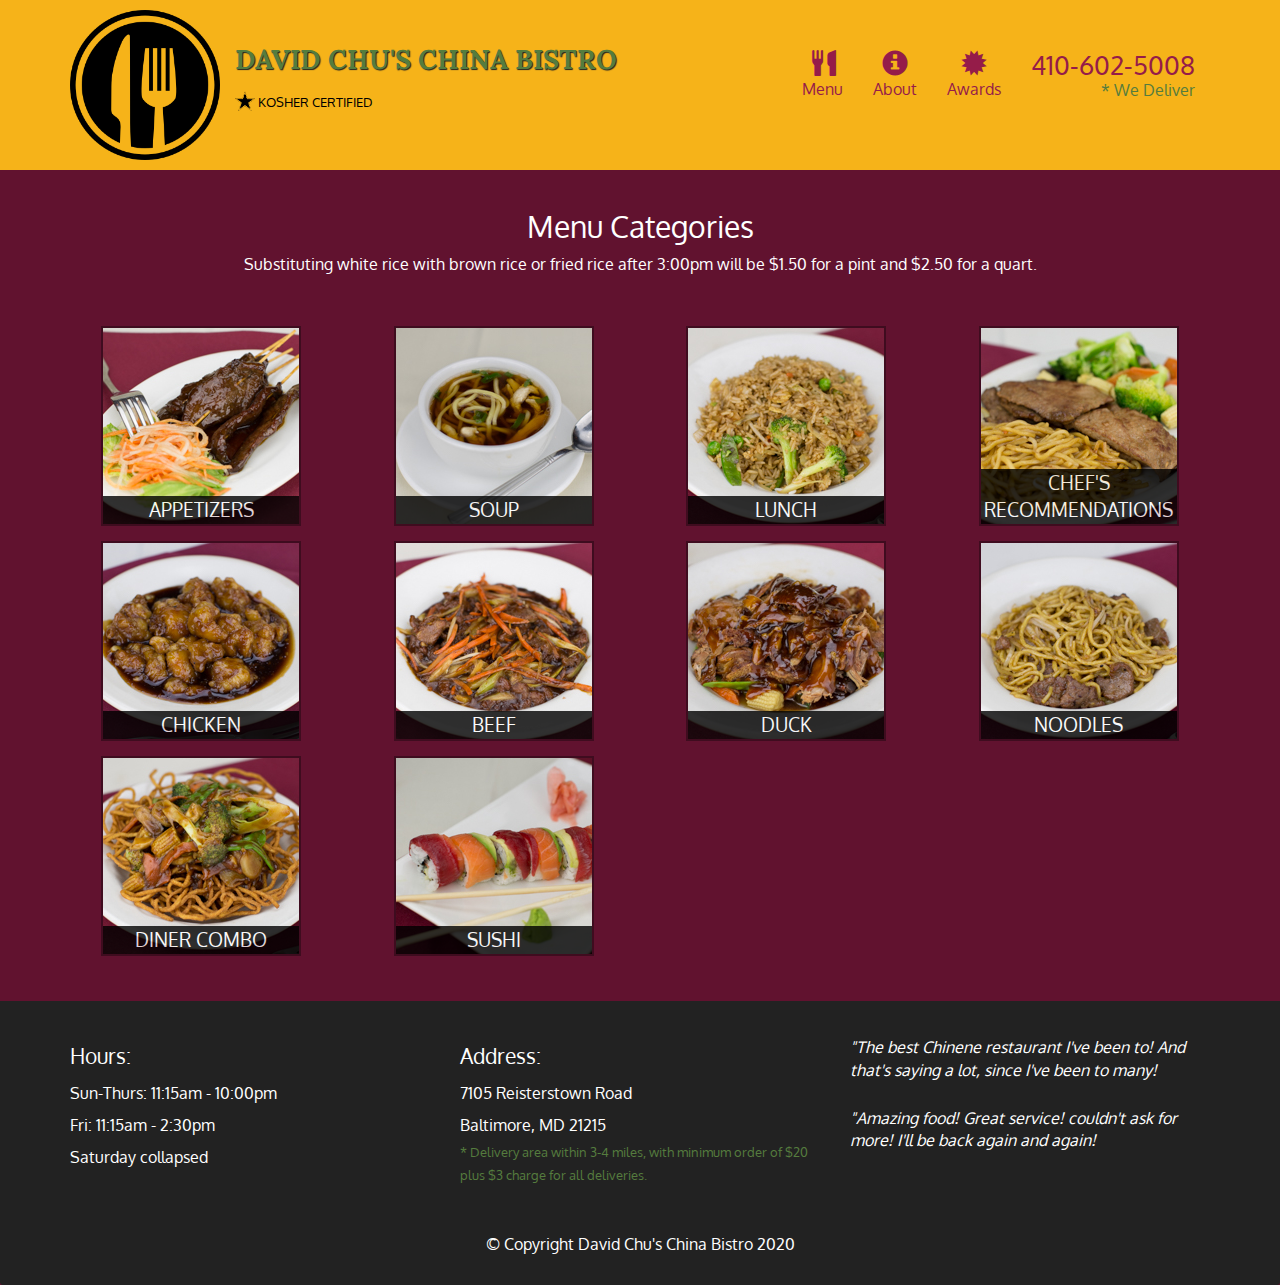
==== menu-categories.html @ 8a5c2b75 "commit" ====
<!DOCTYPE html>
<html lang="en">

<head>
    <meta charset="UTF-8">
    <meta name="viewport" content="width=device-width, initial-scale=1.0">
    <title>David Chu's China Bistro</title>
    <link rel="stylesheet" href="css/bootstrap.min.css">
    <link rel="stylesheet" href="css/styles.css">
    <link href="https://fonts.googleapis.com/css2?family=Oxygen:wght@300;400;700&display=swap" rel="stylesheet">
    <link href="https://fonts.googleapis.com/css2?family=Lora:ital,wght@0,400;0,700;1,400&display=swap"
        rel="stylesheet">
</head>

<body>

    <header>
        <nav id="header-nav" class="navbar navbar-default">
            <div class="container">
                <div class="navbar-header">
                    <a href="index.html" class="pull-left visible-lg visible-md">
                        <img src="images/logo.png" id="logo-img" alt="Logo image"></img>
                    </a>

                    <div class="navbar-brand">
                        <a href="index.html">
                            <h1>David Chu's China Bistro</h1>
                        </a>
                        <p>
                            <img src="images/pngguru.com.png" alt="Kosher certification" id="star-logo">
                            <span>Kosher Certified</span>
                        </p>
                    </div>

                    <button type="button" class="navbar-toggle collapsed" data-toggle="collapse"
                        data-target="#collapsable-nav" aria-expanded="false">
                        <span class="sr-only">Toggle navigation</span>
                        <span class="icon-bar"></span>
                        <span class="icon-bar"></span>
                        <span class="icon-bar"></span>
                    </button>
                </div>

                <div id="collapsable-nav" class="collapse navbar-collapse">
                    <ul id="nav-list" class="nav navbar-nav navbar-right">
                        <li>
                            <a href="menu-categories.html">
                                <span class="glyphicon glyphicon-cutlery"></span>
                                <br class="hidden-xs">
                                Menu
                            </a>
                        </li>
                        <li>
                            <a href="#">
                                <span class="glyphicon glyphicon-info-sign"></span>
                                <br class="hidden-xs">
                                About
                            </a>
                        </li>
                        <li>
                            <a href="#">
                                <span class="glyphicon glyphicon-certificate"></span>
                                <br class="hidden-xs">
                                Awards
                            </a>
                        </li>
                        <li id="phone" class="hidden-xs">
                            <a href="tel:410-602-5008">
                                <span>410-602-5008</span>
                            </a>
                            <div>* We Deliver</div>
                        </li>
                    </ul><!-- #nav-list -->
                </div><!-- .collapse .navbar-collapse -->
            </div>
        </nav>
    </header>

    <div id="call-btn" class="visible-xs">
        <a class="btn" href="tel:410-602-5008">
            <span class="glyphicon glyphicon-earphone"></span>
            410-602-5008
        </a>
    </div>
    <div id="xs-deliver" class="text-center visible-xs">
        * We Deliver
    </div>

    <div id="main-content" class="container">
        <h2 id="menu-categories-title" class="text-center">Menu Categories</h2>
        <div class="text-center">
            Substituting white rice with brown rice or fried rice after 3:00pm will be $1.50 for a pint and $2.50 for a
            quart.
        </div>

        <section class="row">
            <div class="col-md-3 col-sm-4 col-xs-6 col-xxs-12">
                <a href="single-category.html">
                    <div class="category-tile">
                        <img width="200" height="200" src="images/menu/B/B.jpg" alt="Appetizers">
                        <span>Appetizers</span>
                    </div>
                </a>
            </div>
            <div class="col-md-3 col-sm-4 col-xs-6 col-xxs-12">
                <a href="single-category.html">
                    <div class="category-tile">
                        <img width="200" height="200" src="images/menu/A/A.jpg" alt="Soup">
                        <span>Soup</span>
                    </div>
                </a>
            </div>
            <div class="col-md-3 col-sm-4 col-xs-6 col-xxs-12">
                <a href="single-category.html">
                    <div class="category-tile">
                        <img width="200" height="200" src="images/menu/Fr/Fr.jpg" alt="Lunch">
                        <span>Lunch</span>
                    </div>
                </a>
            </div>
            <div class="col-md-3 col-sm-4 col-xs-6 col-xxs-12">
                <a href="single-category.html">
                    <div class="category-tile">
                        <img width="200" height="200" src="images/menu/Sp/Sp.jpg" alt="Chef's Recommendations">
                        <span>Chef's Recommendations</span>
                    </div>
                </a>
            </div>
            <div class="col-md-3 col-sm-4 col-xs-6 col-xxs-12">
                <a href="single-category.html">
                    <div class="category-tile">
                        <img width="200" height="200" src="images/menu/C/C.jpg" alt="Chicken">
                        <span>Chicken</span>
                    </div>
                </a>
            </div>
            <div class="col-md-3 col-sm-4 col-xs-6 col-xxs-12">
                <a href="single-category.html">
                    <div class="category-tile">
                        <img width="200" height="200" src="images/menu/F/F.jpg" alt="Beef">
                        <span>Beef</span>
                    </div>
                </a>
            </div>
            <div class="col-md-3 col-sm-4 col-xs-6 col-xxs-12">
                <a href="single-category.html">
                    <div class="category-tile">
                        <img width="200" height="200" src="images/menu/Dk/Dk.jpg" alt="Duck">
                        <span>Duck</span>
                    </div>
                </a>
            </div>
            <div class="col-md-3 col-sm-4 col-xs-6 col-xxs-12">
                <a href="single-category.html">
                    <div class="category-tile">
                        <img width="200" height="200" src="images/menu/NL/NL.jpg" alt="Noodles">
                        <span>Noodles</span>
                    </div>
                </a>
            </div>
            <div class="col-md-3 col-sm-4 col-xs-6 col-xxs-12">
                <a href="single-category.html">
                    <div class="category-tile">
                        <img width="200" height="200" src="images/menu/Pf/Pf.jpg" alt="Diner Combo">
                        <span>Diner Combo</span>
                    </div>
                </a>
            </div>
            <div class="col-md-3 col-sm-4 col-xs-6 col-xxs-12">
                <a href="single-category.html">
                    <div class="category-tile">
                        <img width="200" height="200" src="images/menu/SS/SS.jpg" alt="Sushi">
                        <span>Sushi</span>
                    </div>
                </a>
            </div>


        </section>

    </div>
    <!--End of #main-content-->

    <footer class="panel-footer">
        <div class="container">
            <div class="row">
                <section id="hours" class="col-sm-4">
                    <span>Hours:</span><br>
                    Sun-Thurs: 11:15am - 10:00pm<br>
                    Fri: 11:15am - 2:30pm<br>
                    Saturday collapsed
                    <hr class="visible-xs">
                </section>
                <section id="address" class="col-sm-4">
                    <span>Address:</span><br>
                    7105 Reisterstown Road<br>
                    Baltimore, MD 21215
                    <p>* Delivery area within 3-4 miles, with minimum order of $20 plus $3 charge for all deliveries.
                    </p>
                    <hr class="visible-xs">
                </section>
                <section id="testimonials" class="col-sm-4">
                    <p>"The best Chinene restaurant I've been to! And that's saying a lot, since I've been to many!
                    </p>
                    <p>"Amazing food! Great service! couldn't ask for more!
                        I'll be back again and again!
                    </p>
                </section>
            </div>
            <div class="text-center">&copy; Copyright David Chu's China Bistro 2020
            </div>
        </div>
    </footer>

    <!-- jQuery (Bootstrap JS plugins depend on it) -->
    <script src="js/jquery-3.5.1.min.js"></script>
    <script src="js/bootstrap.min.js"></script>
    <script src="js/script.js"></script>
</body>

</html>
---- css/styles.css ----
body {
    font-size: 16px;
    color: #ffffff;
    background-color: #61122f;
    font-family: 'Oxygen', sans-serif;
}

/** HEADER **/

#header-nav {
    background-color: #f6b319;
    border-radius: 0;
    border: 0;
}

#logo-img {
    width: 150px;
    height: 150px;
    margin: 10px 15px 10px 0;
}

#star-logo {
    width: 20px;
    height: 20px;
}

.navbar-brand {
    padding-top: 25px;
}

.navbar-brand h1 {
    /* Restaurant name */
    font-family: 'Lora', serif;
    color: #557c3e;
    font-size: 1.5em;
    text-transform: uppercase;
    font-weight: bold;
    text-shadow: 1px 1px 1px #222;
    /* margin-top: 0; */
    margin-bottom: 0;
    /* line-height: 0.75; */
}

.navbar-brand a:hover, .navbar-brand a:focus {
    text-decoration: none;
}

.navbar-brand p {
    /* Kosher cert */
    color: #000;
    text-transform: uppercase;
    font-size: 0.7em;
    margin-top: 15px;
}

.navbar-brand p span {
    /* Star mark */
    vertical-align: middle;
}

#nav-list {
    margin-top: 35px;
}

#nav-list a {
    color: #951C49;
    text-align: center;
}

#nav-list a:hover {
    color: #e7e7e7
}

#nav-list a span {
    font-size: 1.6em;
}

#phone {
    margin-top: 5px;
}

#phone a {
    /* Phone number */
    text-align: right;
    padding-bottom: 0;
}

#phone div {
    /* We Deliver */
    color: #557c3e;
    text-align: right;
    padding-right: 15px;
}

.navbar-header button.navbar-toggle, .navbar-header .icon-bar {
    border: 1px solid #61122f;
}

.navbar-header button.navbar-toggle {
    clear: both;
    margin-top: -30px;
}

/** END HEADER **/

/* FOOTER */

.panel-footer {
    /* actually overriding Bootstrap css panel-footer class*/
    margin-top: 30px;
    padding-top: 35px;
    padding-bottom: 30px;
    background-color: #222;
    border-top: 0;
}

.panel-footer div.row {
    margin-bottom: 35px;
}

#hours, #address {
    line-height: 2;
}

#hours>span, #address>span {
    font-size: 1.3em;
}

#address p {
    color: #557c3e;
    font-size: 0.8em;
    line-height: 1.8;
}

#testimonials {
    font-style: italic;
}

#testimonials p:nth-child(2) {
    margin-top: 25px;
}

/** END FOOTER **/

/** HOME PAGE **/

.container .jumbotron {
    box-shadow: 0 0 50px #3F0C1F;
    border: 2px solid #3F0C1F;
}

#menu-tile, #specials-tile, #map-tile {
    height: 250px;
    width: 100%;
    margin-bottom: 15px;
    position: relative;
    border: 2px solid #3F0C1F;
    overflow: hidden;
}

#menu-tile:hover, #specials-tile:hover, #map-tile:hover {
    box-shadow: 0 1px 5px 1px #cccccc;
}

#menu-tile {
    background: url('../images/menu-tile.jpg') no-repeat;
    background-position: center;
}

#specials-tile {
    background: url('../images/specials-tile.jpg') no-repeat;
    background-position: center;
}

#menu-tile span, #specials-tile span, #map-tile span {
    position: absolute;
    bottom: 0;
    right: 0;
    width: 100%;
    text-align: center;
    font-size: 1.6em;
    text-transform: uppercase;
    background-color: #000000;
    color: #ffffff;
    opacity: .8;
}

/** END HOME PAGE **/

/** MENU CATEGORIES PAGE **/
.category-tile{
    position: relative;
    border: 2px solid #3F0C1F;
    overflow: hidden;
    width: 200px;
    height: 200px;
    margin: 0 auto 15px;
}
.category-tile span{
    position: absolute;
    bottom: 0;
    right: 0;
    width: 100%;
    text-align: center;
    font-size: 1.2em;
    text-transform: uppercase;
    background-color: #000;
    color: #ffffff;
    opacity: .8;
}

.category-tile:hover{
    box-shadow: 0 1px 5px 1px #cccccc;
}

#menu-categories-title + div{
    margin-bottom: 50px;
}

/** END MENU CATEGORIES PAGE **/

/********** Large devices only **********/

@media (min-width: 1200px) {
    /* Home page */
    .container .jumbotron {
        background: url('../images/jumbotron_1200.jpg') no-repeat;
        height: 675px;
    }
    /* End home page */
}

/********** Medium devices only **********/

@media (min-width: 992px) and (max-width: 1199px) {
    /* Header */
    #logo-img {
        width: 100px;
        height: 100px;
        margin: 5px 5px 5px 0;
    }
    .navbar-brand {
        padding-top: 5px;
    }
    #nav-list {
        margin-top: 16px;
    }
    /* End Header */
    /* Home page */
    .container .jumbotron {
        background: url('../images/jumbotron_992.jpg') no-repeat;
        height: 558px;
    }
    /* End home page */
}

/********** Small devices only **********/

@media (min-width: 768px) and (max-width: 991px) {
    #nav-list {
        margin-top: 30px;
    }
    /* Home page */
    .container .jumbotron {
        background: url('../images/jumbotron_768.jpg') no-repeat;
        height: 432px;
    }
    /* End home page */
}

/********** Extra small devices only **********/

@media (max-width: 767px) {
    /* Header */
    .navbar-brand {
        padding-top: 10px;
        height: 80px;
    }
    .navbar-brand h1 {
        /* Restaurant name */
        margin-top: 5px;
        font-size: 5vw;
        /* 1vw = 1% of viewport width */
    }
    .navbar-brand p {
        /* Kosher cert */
        font-size: 0.6em;
        margin-top: 5px;
    }
    /* End Header */
    #collapsable-nav a {
        /* Collaped nav menu glyphicon */
        font-size: 1.2em;
    }
    #collapsable-nav a span {
        font-size: 1em;
        margin-right: 5px;
    }
    /* Call button */
    #call-btn {
        text-align: center;
        background-color: #f6b319;
        margin-left: 20px;
        margin-right: 20px;
        border: 1px solid #ffffff;
        border-radius: 5px;
    }
    #call-btn a {
        color: #951C49;
        font-size: 1.5em;
    }
    #xs-deliver {
        text-transform: uppercase;
        margin-top: 5px;
        font-size: 0.8em;
    }
    /* End call button */
    /* Footer */
    .panel-footer section {
        margin-bottom: 30px;
        text-align: center;
    }
    .panel-footer section:nth-child(3) {
        margin-bottom: 0;
        /* margin already exists on the whole row */
    }
    .panel-footer section hr {
        width: 50%;
    }
    /* End Footer */
    /* Home page */
    .container .jumbotron {
        margin-top: 30px;
        padding: 0;
    }
    #menu-tile, #specials-tile {
        width: 360px;
        margin: 0 auto 15px;
    }
    /* End Home page */
}

/********** Super Extra small devices only (e.g. iPhone 4) **********/

@media (max-width: 479px) {
    /* Header */
    .navbar-brand h1 {
        /* Restaurant name */
        padding-top: 5px;
        font-size: 6vw;
    }
    /* End Header */
    /* Home page */
    #menu-tile, #specials-tile {
        width: 280px;
        margin: 0 auto 15px;
    }
    /* End Home page */

    .col-xxs-12{
        position: relative;
        min-height: 1px;
        padding-right: 15px;
        padding-left: 15px;
        float: left;
        width: 100%;
    }
}
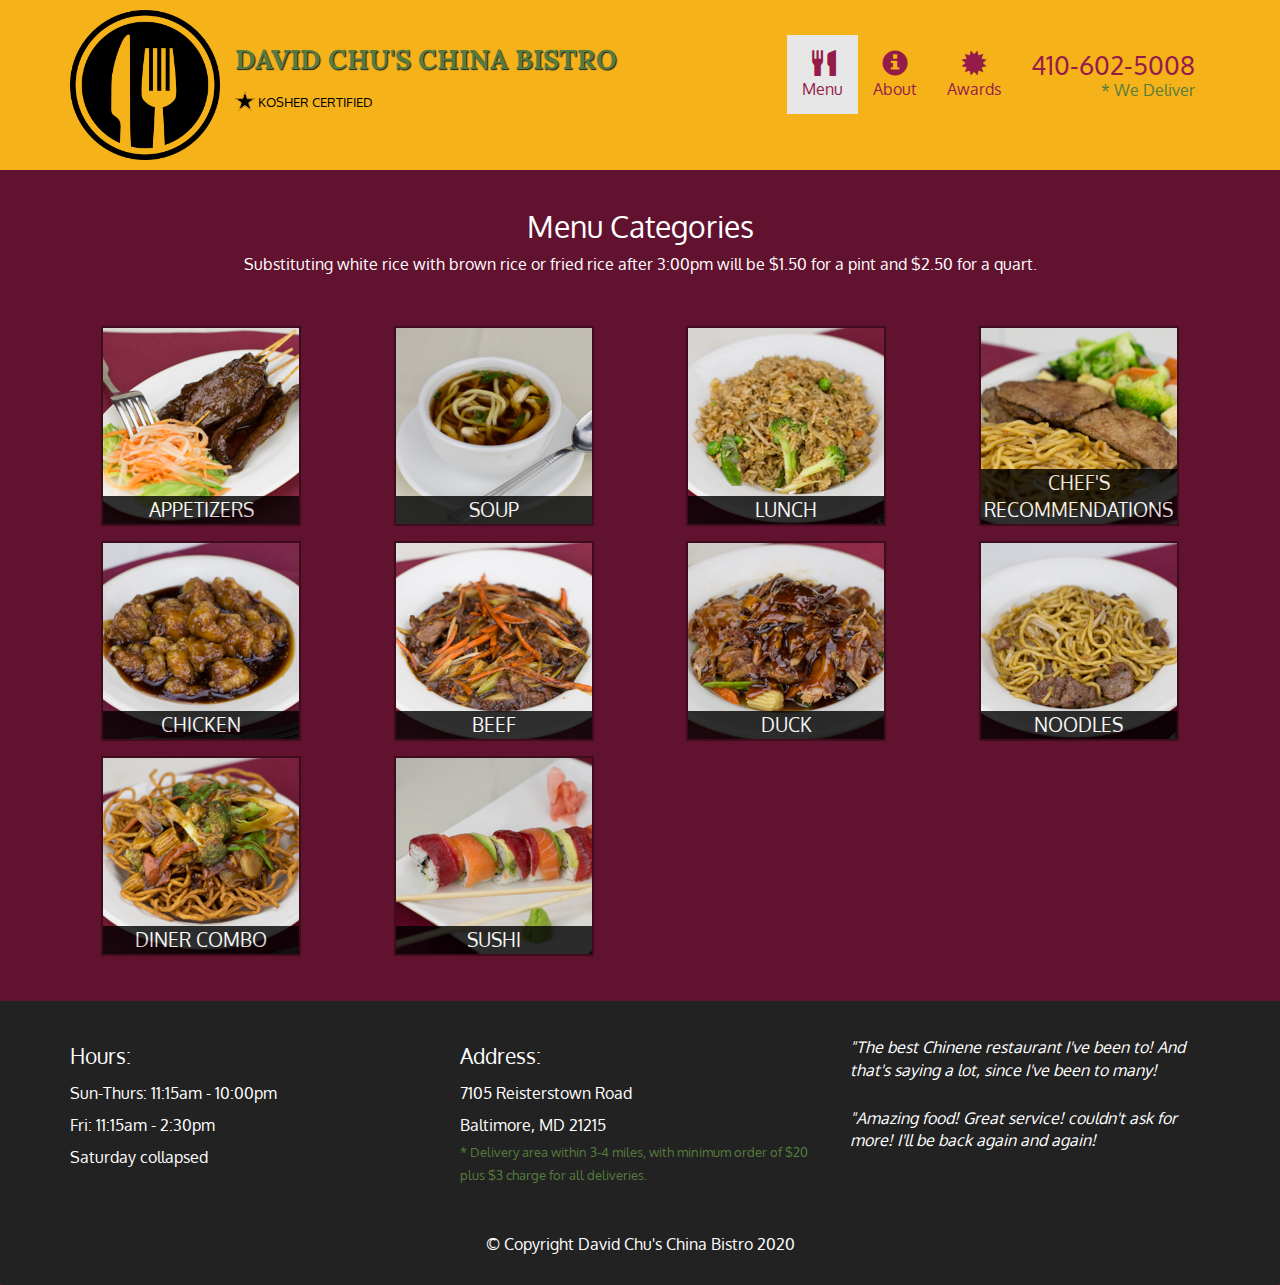
==== commit 7445b97e: "commit version 1.0" ====
--- a/menu-categories.html
+++ b/menu-categories.html
@@ -43,7 +43,12 @@
 
                 <div id="collapsable-nav" class="collapse navbar-collapse">
                     <ul id="nav-list" class="nav navbar-nav navbar-right">
-                        <li>
+                        <li class="visible-xs">
+                            <a href="index.html">
+                                <span class="glyphicon glyphicon-home"></span>Home
+                            </a>
+                        </li>
+                        <li class="active">
                             <a href="menu-categories.html">
                                 <span class="glyphicon glyphicon-cutlery"></span>
                                 <br class="hidden-xs">
--- a/css/styles.css
+++ b/css/styles.css
@@ -188,7 +188,8 @@
 /** END HOME PAGE **/
 
 /** MENU CATEGORIES PAGE **/
-.category-tile{
+
+.category-tile {
     position: relative;
     border: 2px solid #3F0C1F;
     overflow: hidden;
@@ -196,7 +197,8 @@
     height: 200px;
     margin: 0 auto 15px;
 }
-.category-tile span{
+
+.category-tile span {
     position: absolute;
     bottom: 0;
     right: 0;
@@ -209,15 +211,66 @@
     opacity: .8;
 }
 
-.category-tile:hover{
+.category-tile:hover {
     box-shadow: 0 1px 5px 1px #cccccc;
 }
 
-#menu-categories-title + div{
+#menu-categories-title+div {
     margin-bottom: 50px;
 }
 
 /** END MENU CATEGORIES PAGE **/
+
+/** SINGLE CATEGORY PAGE **/
+
+.menu-item-tile {
+    margin-bottom: 25px;
+}
+
+.menu-item-tile hr {
+    width: 80%;
+}
+
+.menu-item-tile .menu-item-price {
+    font-size: 1.1em;
+    text-align: right;
+}
+
+.menu-item-tile .menu-item-price span {
+    font-size: 0.6em;
+}
+
+.menu-item-photo {
+    position: relative;
+    border: 2px solid #3F0C1F;
+    overflow: hidden;
+    max-width: 250px;
+    margin-bottom: 20px;
+}
+
+.menu-item-photo div {
+    position: absolute;
+    right: 0;
+    bottom: 0;
+    background-color: #557c3e;
+    text-align: center;
+    width: 80px;
+}
+
+.menu-item-description {
+    padding-right: 30px;
+}
+
+h3.menu-item-title {
+    margin: 0 0 10px 0;
+}
+
+.menu-item-details {
+    font-size: .9em;
+    font-style: italic;
+}
+
+/** END SINGLE CATEGORY PAGE **/
 
 /********** Large devices only **********/
 
@@ -266,6 +319,11 @@
         height: 432px;
     }
     /* End home page */
+    /* Single Category Page */
+    .menu-item-tile .menu-item-price {
+        margin-right: 32px;
+    }
+    /* End Single Category Page */
 }
 
 /********** Extra small devices only **********/
@@ -338,6 +396,19 @@
         margin: 0 auto 15px;
     }
     /* End Home page */
+
+    /* Single Category Page */
+    .menu-item-photo{
+        margin: auto;
+    }
+    .menu-item-tile .menu-item-price {
+        text-align: center;
+        margin-bottom: 15px;
+    }
+    .menu-item-description{
+        text-align: center;
+    }
+    /* End Single Category Page */
 }
 
 /********** Super Extra small devices only (e.g. iPhone 4) **********/
@@ -356,8 +427,7 @@
         margin: 0 auto 15px;
     }
     /* End Home page */
-
-    .col-xxs-12{
+    .col-xxs-12 {
         position: relative;
         min-height: 1px;
         padding-right: 15px;
